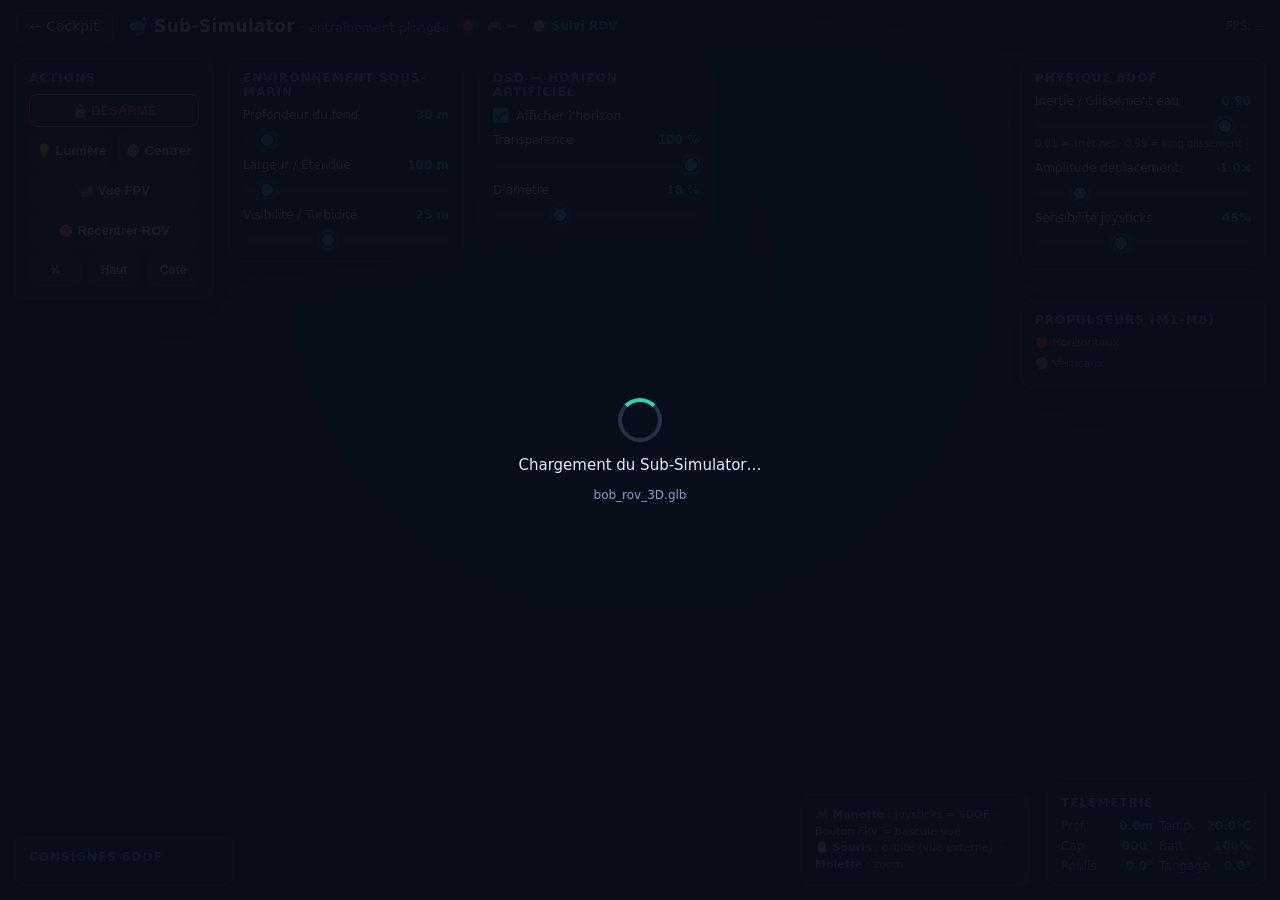
==== frontend/simulator3d.html @ 59440c13 "sauvegarde" ====
<!DOCTYPE html>
<html lang="fr">
<head>
    <meta charset="UTF-8">
    <meta name="viewport" content="width=device-width, initial-scale=1.0">
    <title>BOB-ROV · Sub-Simulator</title>
    <link rel="icon" href="data:image/svg+xml,<svg xmlns='http://www.w3.org/2000/svg' viewBox='0 0 100 100'><text y='.9em' font-size='90'>🤿</text></svg>">
    <link rel="stylesheet" href="css/simulator3d.css">
    <!-- Three.js via importmap -->
    <script type="importmap">
    {
        "imports": {
            "three": "https://cdn.jsdelivr.net/npm/three@0.160.0/build/three.module.js",
            "three/addons/": "https://cdn.jsdelivr.net/npm/three@0.160.0/examples/jsm/"
        }
    }
    </script>
</head>
<body>
    <!-- Conteneur Three.js plein écran -->
    <div id="sim-container"></div>

    <!-- Overlay chargement / erreur -->
    <div id="sim-overlay">
        <div class="spinner"></div>
        <div class="msg" id="sim-overlay-msg">Chargement du Sub-Simulator…</div>
        <div class="sub" id="sim-overlay-sub">bob_rov_3D.glb</div>
    </div>

    <!-- Barre supérieure -->
    <div class="sim-topbar">
        <a class="sim-btn-back" href="/">← Cockpit</a>
        <h1>🤿 Sub-Simulator <small>· entraînement plongée</small></h1>
        <span class="ws-dot" id="sim-ws-dot" title="WebSocket télémétrie"></span>
        <span class="gp-badge" id="sim-gp-badge" title="État manette">🎮 —</span>
        <span class="gp-badge" id="sim-follow-badge" title="Mode caméra extérieure" style="color:#35d0ba">🎯 Suivi ROV</span>
        <span class="fps-badge" id="sim-fps">FPS: --</span>
    </div>

    <!-- Canvas OSD (horizon, télémétrie, propulseurs) superposé à la scène 3D -->
    <canvas id="sim-osd-canvas"></canvas>

    <!-- Panneau actions (armement, vues, lumière, reset) -->
    <div class="panel" id="sim-actions-panel">
        <h2>Actions</h2>
        <div class="act-grid">
            <button class="act-btn" id="sim-btn-arm" title="Armer / Désarmer">🔒 DÉSARMÉ</button>
            <button class="act-btn half" id="sim-btn-light" title="Éclairage ON/OFF">💡 Lumière</button>
            <button class="act-btn half" id="sim-btn-reset" title="Replacer le ROV au centre">🎯 Centrer</button>
            <button class="act-btn" id="sim-btn-fpv" title="Basculer vue externe / FPV">📹 Vue FPV</button>
            <button class="act-btn" id="sim-btn-recenter" title="Recentrer caméra sur le ROV (R)">🎯 Recentrer ROV</button>
            <button class="act-btn third" id="sim-btn-view-34">¾</button>
            <button class="act-btn third" id="sim-btn-view-top">Haut</button>
            <button class="act-btn third" id="sim-btn-view-side">Côté</button>
        </div>
    </div>

    <!-- Panneau physique (inertie, gain, sensibilité) -->
    <div class="panel" id="sim-phys-panel">
        <h2>Physique 6DOF</h2>
        <div class="phys-row">
            <div class="phys-head">
                <label for="sim-inertia">Inertie / Glissement eau</label>
                <span class="phys-val" id="sim-inertia-val">0.90</span>
            </div>
            <input type="range" class="phys-slider" id="sim-inertia" min="0.01" max="0.99" step="0.01" value="0.90">
            <div class="phys-sub">0.01 = arrêt net · 0.99 = long glissement</div>
        </div>
        <div class="phys-row">
            <div class="phys-head">
                <label for="sim-gain">Amplitude déplacement</label>
                <span class="phys-val" id="sim-gain-val">1.0×</span>
            </div>
            <input type="range" class="phys-slider" id="sim-gain" min="0.1" max="5" step="0.1" value="1">
        </div>
        <div class="phys-row">
            <div class="phys-head">
                <label for="sim-sens">Sensibilité joysticks</label>
                <span class="phys-val" id="sim-sens-val">45%</span>
            </div>
            <input type="range" class="phys-slider" id="sim-sens" min="0.1" max="1" step="0.05" value="0.45">
        </div>
    </div>

    <!-- Panneau plongée (profondeur, turbidité, étendue) -->
    <div class="panel" id="sim-dive-panel">
        <h2>Environnement sous-marin</h2>
        <div class="phys-row">
            <div class="phys-head">
                <label for="sim-depth">Profondeur du fond</label>
                <span class="phys-val" id="sim-depth-val">30 m</span>
            </div>
            <input type="range" class="phys-slider" id="sim-depth" min="5" max="300" step="1" value="30">
        </div>
        <div class="phys-row">
            <div class="phys-head">
                <label for="sim-extent">Largeur / Étendue</label>
                <span class="phys-val" id="sim-extent-val">100 m</span>
            </div>
            <input type="range" class="phys-slider" id="sim-extent" min="20" max="1000" step="5" value="100">
        </div>
        <div class="phys-row">
            <div class="phys-head">
                <label for="sim-visibility">Visibilité / Turbidité</label>
                <span class="phys-val" id="sim-visibility-val">25 m</span>
            </div>
            <input type="range" class="phys-slider" id="sim-visibility" min="1" max="60" step="1" value="25">
        </div>
    </div>

    <!-- Panneau OSD (horizon artificiel) -->
    <div class="panel" id="sim-osd-panel">
        <h2>OSD — Horizon artificiel</h2>
        <label class="chk-row">
            <input type="checkbox" id="sim-osd-horizon-visible" checked> Afficher l'horizon
        </label>
        <div class="phys-row">
            <div class="phys-head">
                <label for="sim-osd-horizon-opacity">Transparence</label>
                <span class="phys-val" id="sim-osd-horizon-opacity-val">100 %</span>
            </div>
            <input type="range" class="phys-slider" id="sim-osd-horizon-opacity" min="0" max="100" step="1" value="100">
        </div>
        <div class="phys-row">
            <div class="phys-head">
                <label for="sim-osd-horizon-diameter">Diamètre</label>
                <span class="phys-val" id="sim-osd-horizon-diameter-val">18 %</span>
            </div>
            <input type="range" class="phys-slider" id="sim-osd-horizon-diameter" min="8" max="40" step="1" value="18">
        </div>
    </div>

    <!-- Panneau propulseurs M1-M8 -->
    <div class="panel" id="sim-motors-panel">
        <h2>Propulseurs (M1–M8)</h2>
        <div class="m-group-title">🔴 Horizontaux</div>
        <div id="sim-motors-h"></div>
        <div class="m-group-title">🟢 Verticaux</div>
        <div id="sim-motors-v"></div>
    </div>

    <!-- Panneau consignes 6DOF -->
    <div class="panel" id="sim-dof-panel">
        <h2>Consignes 6DOF</h2>
        <div id="sim-dof-rows"></div>
    </div>

    <!-- Panneau télémétrie simulée -->
    <div class="panel" id="sim-telemetry-panel">
        <h2>Télémétrie</h2>
        <div class="tq-grid">
            <div class="tq-item"><span class="tq-label">Prof.</span><span class="tq-value" id="stq-depth">0.0m</span></div>
            <div class="tq-item"><span class="tq-label">Temp.</span><span class="tq-value" id="stq-temp">20.0°C</span></div>
            <div class="tq-item"><span class="tq-label">Cap</span><span class="tq-value" id="stq-heading">000°</span></div>
            <div class="tq-item"><span class="tq-label">Batt.</span><span class="tq-value" id="stq-battery">100%</span></div>
            <div class="tq-item"><span class="tq-label">Roulis</span><span class="tq-value" id="stq-roll">0.0°</span></div>
            <div class="tq-item"><span class="tq-label">Tangage</span><span class="tq-value" id="stq-pitch">0.0°</span></div>
        </div>
    </div>

    <!-- Aide contrôles -->
    <div class="panel" id="sim-help">
        🎮 <b>Manette</b> : joysticks = 6DOF &nbsp;·&nbsp; Bouton FPV = bascule vue<br>
        🖱️ <b>Souris</b> : orbite (vue externe) &nbsp;·&nbsp; <b>Molette</b> : zoom
    </div>

    <script type="module" src="/js/simulator3d.js"></script>
</body>
</html>
---- frontend/css/simulator3d.css ----
/* ============================================================================
 * BOB-ROV · Sub-Simulator — Styles dédiés
 * Reprend l'apparence du Visualiseur 3D (mapping3d) + overlay OSD cockpit
 * ========================================================================== */

:root {
    --bg: #0b1020;
    --panel: rgba(16, 24, 42, 0.82);
    --border: #24304d;
    --text: #e6ecff;
    --muted: #8aa0c8;
    --accent: #35d0ba;
    --accent-red: #ff5a6a;
}
* { margin: 0; padding: 0; box-sizing: border-box; }
html, body { height: 100%; overflow: hidden; }
body {
    background: radial-gradient(circle at 50% 30%, #16203c 0%, var(--bg) 70%);
    color: var(--text);
    font-family: system-ui, -apple-system, "Segoe UI", Roboto, sans-serif;
}
#sim-container { position: fixed; inset: 0; z-index: 0; }
canvas { display: block; }

/* === BARRE SUPÉRIEURE === */
.sim-topbar {
    position: fixed; top: 0; left: 0; right: 0; z-index: 10;
    display: flex; align-items: center; gap: 14px;
    padding: 10px 16px;
    background: linear-gradient(180deg, rgba(11,16,32,0.9), transparent);
}
.sim-topbar h1 { font-size: 17px; font-weight: 600; letter-spacing: 0.3px; }
.sim-topbar h1 small { color: var(--muted); font-weight: 400; font-size: 12px; }
.sim-btn-back {
    background: var(--panel); color: var(--text); border: 1px solid var(--border);
    border-radius: 8px; padding: 7px 13px; cursor: pointer; font-size: 14px;
    text-decoration: none; transition: background 0.15s, border-color 0.15s;
}
.sim-btn-back:hover { background: #1c2740; border-color: var(--accent); }
.ws-dot {
    width: 10px; height: 10px; border-radius: 50%; background: var(--accent-red);
    box-shadow: 0 0 8px var(--accent-red); transition: background 0.2s;
}
.ws-dot.connected { background: var(--accent); box-shadow: 0 0 8px var(--accent); }
.gp-badge { font-size: 12px; color: var(--muted); font-weight: 600; white-space: nowrap; }
.fps-badge { font-size: 12px; color: var(--muted); font-variant-numeric: tabular-nums; margin-left: auto; }

/* === CANVAS OSD (superposé à la scène 3D, non interactif) === */
#sim-osd-canvas {
    position: fixed; inset: 0; z-index: 5;
    pointer-events: none;
}

/* === PANNEAUX FLOTTANTS === */
.panel {
    position: fixed; z-index: 10;
    background: var(--panel); border: 1px solid var(--border);
    border-radius: 12px; padding: 12px 14px;
    backdrop-filter: blur(8px);
    box-shadow: 0 8px 30px rgba(0,0,0,0.35);
}
.panel h2 {
    font-size: 12px; text-transform: uppercase; letter-spacing: 1px;
    color: var(--muted); margin-bottom: 9px; font-weight: 600;
}
.panel-head {
    display: flex; align-items: center; justify-content: space-between; gap: 8px;
    margin-bottom: 9px; cursor: grab; user-select: none; touch-action: none;
}
.panel-head:active { cursor: grabbing; }
.panel-head h2 { margin-bottom: 0; }
.panel-toggle {
    background: #1a2138; color: var(--muted); border: 1px solid var(--border);
    border-radius: 6px; width: 24px; height: 20px; padding: 0; line-height: 1;
    font-size: 9px; cursor: pointer; flex-shrink: 0;
}
.panel-toggle:hover { color: var(--accent); border-color: var(--accent); }
.panel.collapsed .panel-body { display: none; }
.panel.collapsed .panel-head { margin-bottom: 0; }
.panel.dragging { opacity: 0.92; box-shadow: 0 14px 44px rgba(0,0,0,0.6); transition: none; }

/* Positions par défaut des panneaux */
#sim-actions-panel { top: 58px; left: 14px; width: 200px; }
#sim-phys-panel { top: 58px; right: 14px; width: 246px; }
#sim-dive-panel { top: 58px; left: 228px; width: 236px; }
#sim-osd-panel { top: 58px; left: 478px; width: 236px; }
#sim-motors-panel { top: 300px; right: 14px; width: 246px; }
#sim-dof-panel { bottom: 14px; left: 14px; width: 220px; }
#sim-telemetry-panel { bottom: 14px; right: 14px; width: 220px; }
#sim-help { bottom: 14px; right: 250px; font-size: 11px; color: var(--muted); max-width: 230px; line-height: 1.5; }

/* === SLIDERS & CONTRÔLES === */
.phys-row { margin-bottom: 11px; }
.phys-row:last-child { margin-bottom: 2px; }
.phys-head { display: flex; justify-content: space-between; align-items: baseline; margin-bottom: 6px; }
.phys-head label { font-size: 12px; color: var(--text); }
.phys-val { font-size: 12px; color: var(--accent); font-weight: 600; font-variant-numeric: tabular-nums; }
.phys-sub { font-size: 10px; color: var(--muted); margin-top: 4px; line-height: 1.3; }
input[type=range].phys-slider {
    -webkit-appearance: none; appearance: none; width: 100%; height: 6px;
    border-radius: 3px; background: #1a2138; outline: none; cursor: pointer;
}
input[type=range].phys-slider::-webkit-slider-thumb {
    -webkit-appearance: none; appearance: none; width: 16px; height: 16px;
    border-radius: 50%; background: var(--accent); border: 2px solid #0b1020;
    box-shadow: 0 0 6px var(--accent);
}
input[type=range].phys-slider::-moz-range-thumb {
    width: 16px; height: 16px; border-radius: 50%; background: var(--accent);
    border: 2px solid #0b1020; box-shadow: 0 0 6px var(--accent);
}
.chk-row {
    display: flex; align-items: center; gap: 8px; font-size: 12.5px;
    cursor: pointer; user-select: none; margin-bottom: 10px;
}
.chk-row input[type=checkbox] { accent-color: var(--accent); width: 15px; height: 15px; cursor: pointer; }

/* === BOUTONS D'ACTION === */
.act-grid { display: grid; grid-template-columns: repeat(6, 1fr); gap: 7px; }
.act-btn {
    grid-column: span 6;
    background: #1a2138; color: var(--text); border: 1px solid var(--border);
    border-radius: 8px; padding: 8px 6px; cursor: pointer; font-size: 13px;
    font-weight: 600; text-align: center; user-select: none; white-space: nowrap;
    transition: background 0.12s, border-color 0.12s, transform 0.05s;
}
.act-btn.half { grid-column: span 3; }
.act-btn.third { grid-column: span 2; font-size: 12px; }
.act-btn:hover { border-color: var(--accent); }
.act-btn:active { transform: scale(0.95); background: #223052; }
.act-btn.active {
    border-color: var(--accent); color: var(--accent);
    background: #14253f; box-shadow: 0 0 8px rgba(53,208,186,0.35);
}
#sim-btn-arm { border-color: var(--accent-red); color: var(--accent-red); }
#sim-btn-arm.armed {
    border-color: var(--accent); color: #0b1020; background: var(--accent);
    box-shadow: 0 0 12px rgba(53,208,186,0.55);
}

/* === MOTEURS (barres de puissance) === */
.m-group-title { font-size: 11px; color: var(--muted); margin: 8px 0 5px; }
.m-group-title:first-of-type { margin-top: 0; }
.m-row { display: grid; grid-template-columns: 14px 84px 1fr 40px; align-items: center; gap: 7px; margin-bottom: 5px; }
.m-swatch { width: 11px; height: 11px; border-radius: 50%; }
.m-swatch.h { background: #ff5a6a; box-shadow: 0 0 6px #ff5a6a; }
.m-swatch.v { background: #35d0ba; box-shadow: 0 0 6px #35d0ba; }
.m-name { font-size: 12px; white-space: nowrap; }
.m-bar { height: 8px; background: #1a2138; border-radius: 4px; overflow: hidden; }
.m-bar-fill { height: 100%; width: 0%; border-radius: 4px; transition: width 0.1s linear; }
.m-pct { font-size: 11px; text-align: right; color: var(--muted); font-variant-numeric: tabular-nums; }

/* === CONSIGNES 6DOF === */
.dof-row { display: grid; grid-template-columns: 58px 1fr 46px; align-items: center; gap: 8px; margin-bottom: 5px; }
.dof-label { font-size: 12px; color: var(--muted); }
.dof-track { position: relative; height: 8px; background: #1a2138; border-radius: 4px; }
.dof-track::before { content: ''; position: absolute; left: 50%; top: -2px; bottom: -2px; width: 1px; background: #35405f; }
.dof-fill { position: absolute; top: 0; height: 100%; background: var(--accent); border-radius: 4px; }
.dof-val { font-size: 11px; text-align: right; font-variant-numeric: tabular-nums; }

/* === TÉLÉMETRIE === */
.tq-grid { display: grid; grid-template-columns: 1fr 1fr; gap: 6px; }
.tq-item { display: flex; justify-content: space-between; font-size: 12px; }
.tq-label { color: var(--muted); }
.tq-value { color: var(--accent); font-weight: 600; font-variant-numeric: tabular-nums; }

/* === OVERLAY CHARGEMENT === */
#sim-overlay {
    position: fixed; inset: 0; z-index: 50; display: flex; flex-direction: column;
    align-items: center; justify-content: center; gap: 14px; text-align: center;
    background: rgba(8,12,24,0.92); padding: 24px;
}
#sim-overlay.hidden { display: none; }
.spinner {
    width: 44px; height: 44px; border: 4px solid #24304d; border-top-color: var(--accent);
    border-radius: 50%; animation: spin 0.9s linear infinite;
}
@keyframes spin { to { transform: rotate(360deg); } }
#sim-overlay .msg { font-size: 15px; }
#sim-overlay .sub { font-size: 12px; color: var(--muted); }
#sim-overlay.error .spinner { display: none; }
#sim-overlay.error .msg { color: var(--accent-red); }
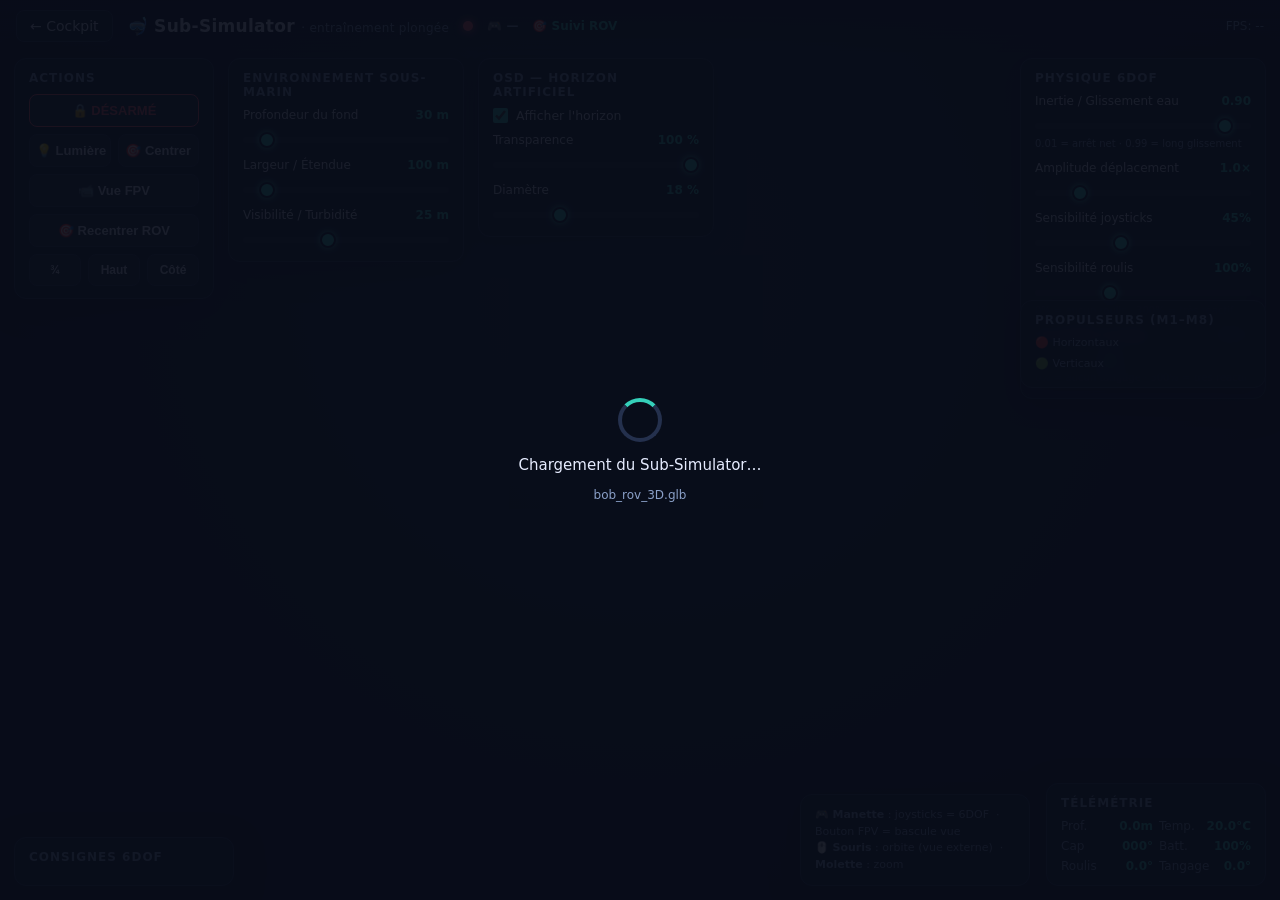
==== commit 3d41c978: "Sauvegarde travail Sub-Simulator VISU3D" ====
--- a/frontend/simulator3d.html
+++ b/frontend/simulator3d.html
@@ -79,6 +79,22 @@
                 <span class="phys-val" id="sim-sens-val">45%</span>
             </div>
             <input type="range" class="phys-slider" id="sim-sens" min="0.1" max="1" step="0.05" value="0.45">
+        </div>
+        <div class="phys-row">
+            <div class="phys-head">
+                <label for="sim-roll-sens">Sensibilité roulis</label>
+                <span class="phys-val" id="sim-roll-sens-val">100%</span>
+            </div>
+            <input type="range" class="phys-slider" id="sim-roll-sens" min="0" max="3" step="0.05" value="1">
+            <div class="phys-sub">0% = aucun roulis · 300% = très réactif</div>
+        </div>
+        <div class="phys-row">
+            <div class="phys-head">
+                <label for="sim-pitch-sens">Sensibilité tangage</label>
+                <span class="phys-val" id="sim-pitch-sens-val">100%</span>
+            </div>
+            <input type="range" class="phys-slider" id="sim-pitch-sens" min="0" max="3" step="0.05" value="1">
+            <div class="phys-sub">0% = aucun tangage · 300% = très réactif</div>
         </div>
     </div>
 
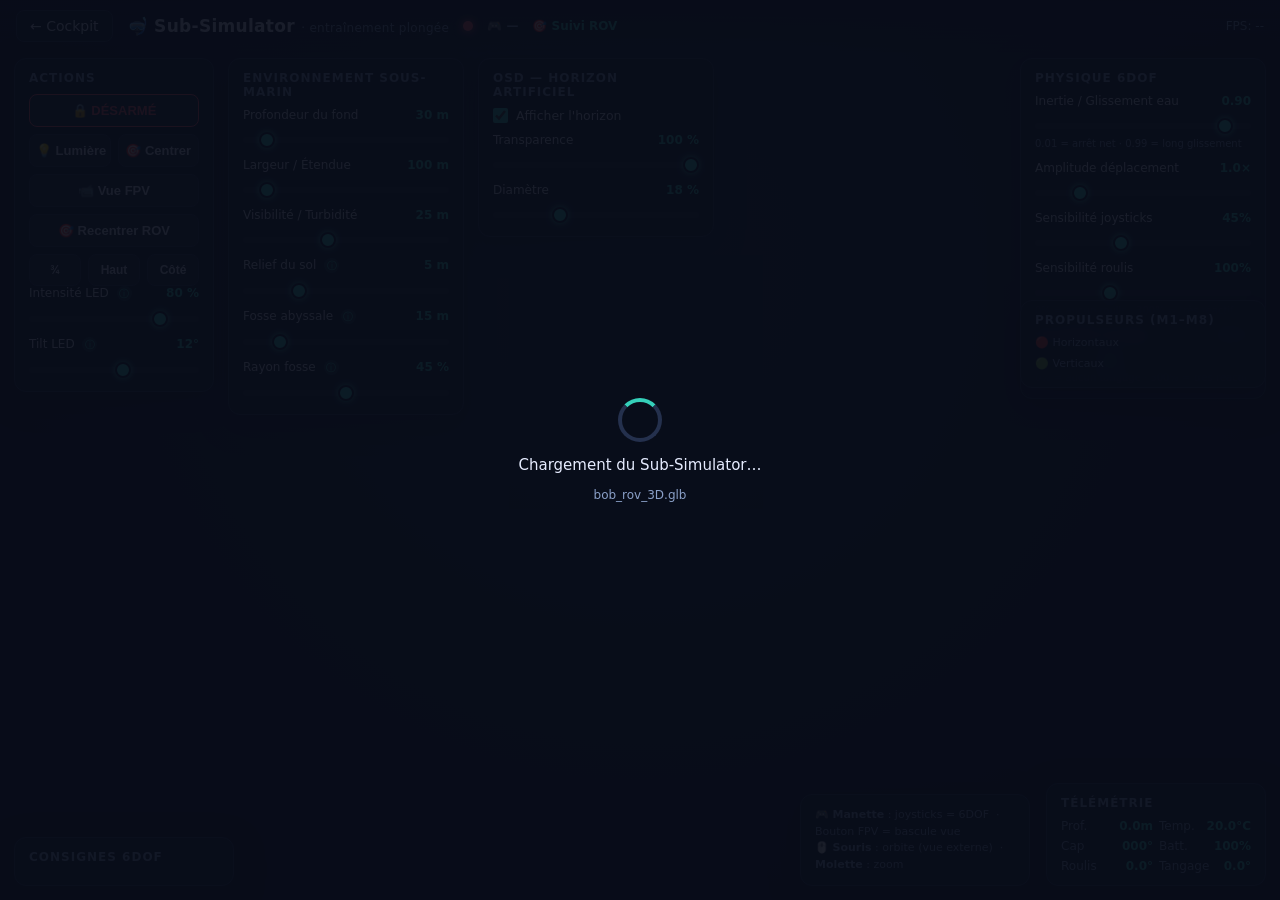
==== commit 5402f7d3: "Sauvegarde V3 stable avant travail sur la surface2" ====
--- a/frontend/simulator3d.html
+++ b/frontend/simulator3d.html
@@ -53,6 +53,21 @@
             <button class="act-btn third" id="sim-btn-view-top">Haut</button>
             <button class="act-btn third" id="sim-btn-view-side">Côté</button>
         </div>
+        <!-- Réglages projecteurs LED -->
+        <div class="phys-row" id="sim-led-intensity-row">
+            <div class="phys-head">
+                <label for="sim-led-intensity">Intensité LED <span class="s3d-info" tabindex="0" data-tip="Puissance des projecteurs LED (0 à 100%)">ⓘ</span></label>
+                <span class="phys-val" id="sim-led-intensity-val">80 %</span>
+            </div>
+            <input type="range" class="phys-slider" id="sim-led-intensity" min="0" max="100" step="1" value="80">
+        </div>
+        <div class="phys-row" id="sim-led-tilt-row">
+            <div class="phys-head">
+                <label for="sim-led-tilt">Tilt LED <span class="s3d-info" tabindex="0" data-tip="Inclinaison des faisceaux LED : positif = piqué vers le fond, négatif = relevé vers la surface">ⓘ</span></label>
+                <span class="phys-val" id="sim-led-tilt-val">12°</span>
+            </div>
+            <input type="range" class="phys-slider" id="sim-led-tilt" min="-30" max="45" step="1" value="12">
+        </div>
     </div>
 
     <!-- Panneau physique (inertie, gain, sensibilité) -->
@@ -121,6 +136,27 @@
                 <span class="phys-val" id="sim-visibility-val">25 m</span>
             </div>
             <input type="range" class="phys-slider" id="sim-visibility" min="1" max="60" step="1" value="25">
+        </div>
+        <div class="phys-row">
+            <div class="phys-head">
+                <label for="sim-relief">Relief du sol <span class="s3d-info" data-tip="Hauteur des formations rocheuses (stalactites/stalagmites) sur le plateau corallien" tabindex="0">ⓘ</span></label>
+                <span class="phys-val" id="sim-relief-val">5 m</span>
+            </div>
+            <input type="range" class="phys-slider" id="sim-relief" min="0" max="20" step="0.5" value="5">
+        </div>
+        <div class="phys-row">
+            <div class="phys-head">
+                <label for="sim-abyss-depth">Fosse abyssale <span class="s3d-info" data-tip="Profondeur de la fosse sous le plateau corallien (tombant central)" tabindex="0">ⓘ</span></label>
+                <span class="phys-val" id="sim-abyss-depth-val">15 m</span>
+            </div>
+            <input type="range" class="phys-slider" id="sim-abyss-depth" min="0" max="100" step="1" value="15">
+        </div>
+        <div class="phys-row">
+            <div class="phys-head">
+                <label for="sim-abyss-radius">Rayon fosse <span class="s3d-info" data-tip="Rayon de la fosse en pourcentage de la largeur du bassin" tabindex="0">ⓘ</span></label>
+                <span class="phys-val" id="sim-abyss-radius-val">45 %</span>
+            </div>
+            <input type="range" class="phys-slider" id="sim-abyss-radius" min="10" max="80" step="1" value="45">
         </div>
     </div>
 
--- a/frontend/css/simulator3d.css
+++ b/frontend/css/simulator3d.css
@@ -13,6 +13,69 @@
     --accent-red: #ff5a6a;
 }
 * { margin: 0; padding: 0; box-sizing: border-box; }
+
+/* Tooltip ⓘ (même style que scene3d.css) */
+.s3d-info {
+    display: inline-block;
+    position: relative;
+    font-size: 0.65rem;
+    width: 15px;
+    height: 15px;
+    line-height: 15px;
+    text-align: center;
+    border-radius: 50%;
+    background: rgba(53, 208, 186, 0.18);
+    color: #35d0ba;
+    cursor: help;
+    vertical-align: middle;
+    margin-left: 4px;
+    font-style: normal;
+    user-select: none;
+    outline: none;
+}
+.s3d-info:hover, .s3d-info:focus { background: rgba(53, 208, 186, 0.4); color: #fff; }
+.s3d-info::after {
+    content: attr(data-tip);
+    position: absolute;
+    bottom: calc(100% + 8px);
+    left: 50%;
+    transform: translateX(-50%);
+    background: #162040;
+    color: #c9ddf8;
+    border: 1px solid #35d0ba;
+    border-radius: 6px;
+    padding: 7px 12px;
+    font-size: 0.74rem;
+    font-weight: 400;
+    line-height: 1.4;
+    white-space: normal;
+    width: max-content;
+    max-width: 220px;
+    pointer-events: none;
+    opacity: 0;
+    visibility: hidden;
+    transition: opacity 0.18s ease, visibility 0.18s ease;
+    z-index: 9999;
+    box-shadow: 0 4px 16px rgba(0,0,0,0.5);
+}
+.s3d-info::before {
+    content: '';
+    position: absolute;
+    bottom: calc(100% + 2px);
+    left: 50%;
+    transform: translateX(-50%);
+    border: 5px solid transparent;
+    border-top-color: #35d0ba;
+    opacity: 0;
+    visibility: hidden;
+    transition: opacity 0.18s ease, visibility 0.18s ease;
+    z-index: 9999;
+}
+.s3d-info:hover::after, .s3d-info:hover::before,
+.s3d-info:focus::after, .s3d-info:focus::before {
+    opacity: 1;
+    visibility: visible;
+}
 html, body { height: 100%; overflow: hidden; }
 body {
     background: radial-gradient(circle at 50% 30%, #16203c 0%, var(--bg) 70%);
@@ -137,6 +200,9 @@
     border-color: var(--accent); color: #0b1020; background: var(--accent);
     box-shadow: 0 0 12px rgba(53,208,186,0.55);
 }
+
+/* Sliders LED désactivés quand lumières éteintes */
+.phys-row.disabled { opacity: 0.35; pointer-events: none; }
 
 /* === MOTEURS (barres de puissance) === */
 .m-group-title { font-size: 11px; color: var(--muted); margin: 8px 0 5px; }
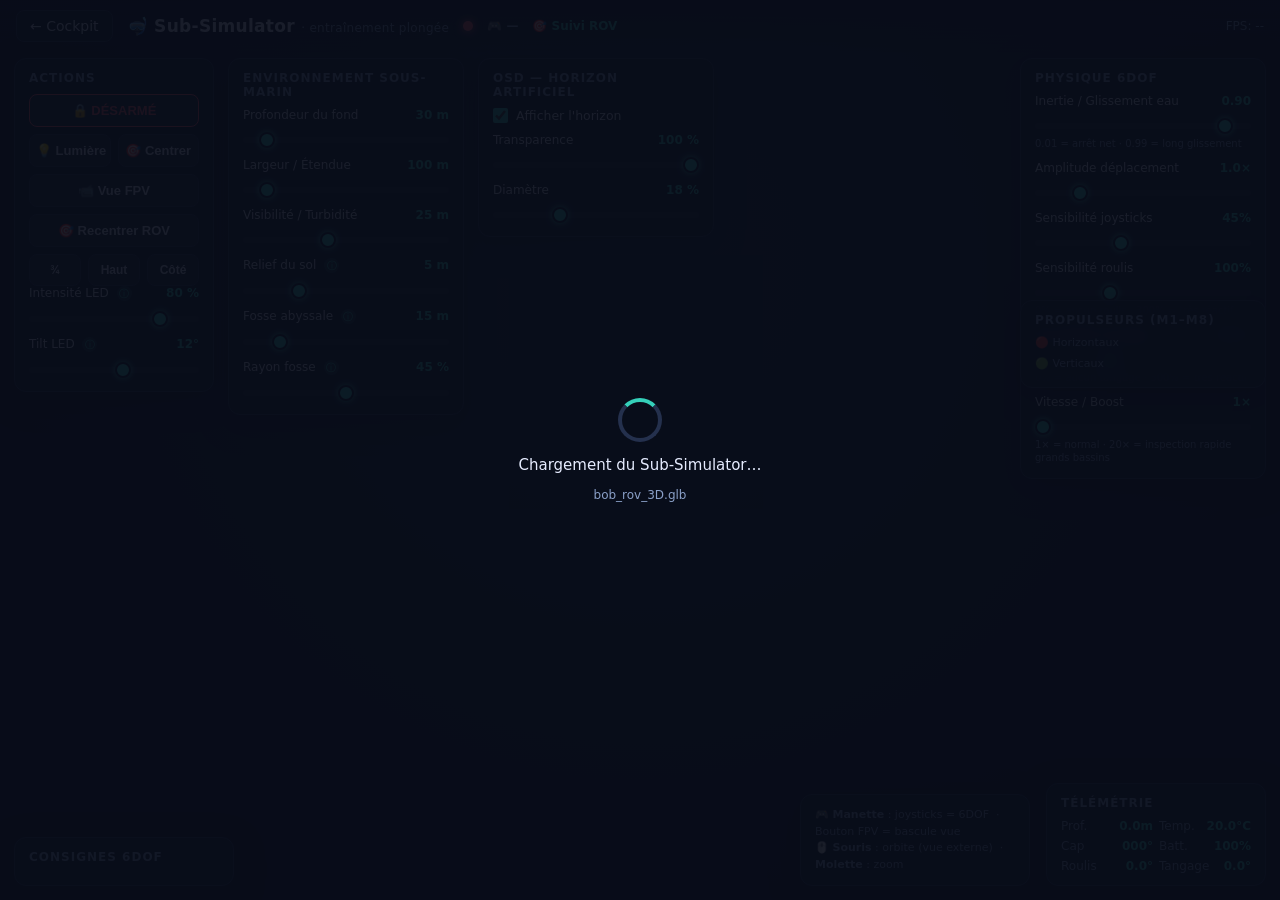
==== commit 21d6bc69: "V4: Simplification du terrain Three.js, restauration du décor sous-marin et gestion propre de la fau" ====
--- a/frontend/simulator3d.html
+++ b/frontend/simulator3d.html
@@ -111,6 +111,14 @@
             <input type="range" class="phys-slider" id="sim-pitch-sens" min="0" max="3" step="0.05" value="1">
             <div class="phys-sub">0% = aucun tangage · 300% = très réactif</div>
         </div>
+        <div class="phys-row">
+            <div class="phys-head">
+                <label for="sim-speed-boost">Vitesse / Boost</label>
+                <span class="phys-val" id="sim-speed-boost-val">1×</span>
+            </div>
+            <input type="range" class="phys-slider" id="sim-speed-boost" min="1" max="20" step="1" value="1">
+            <div class="phys-sub">1× = normal · 20× = inspection rapide grands bassins</div>
+        </div>
     </div>
 
     <!-- Panneau plongée (profondeur, turbidité, étendue) -->
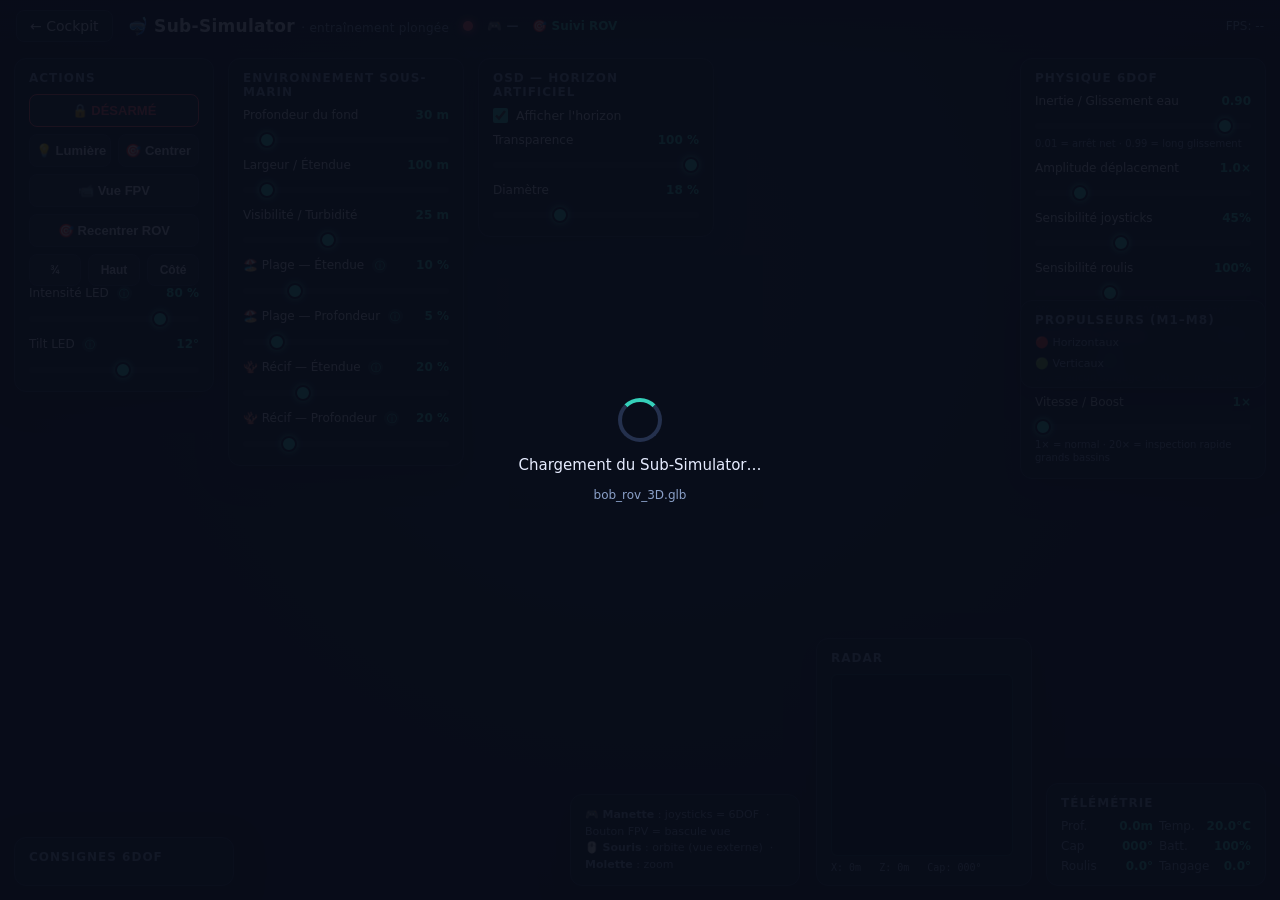
==== commit 97ae00e1: "chore: Sauvegarde avant création de la branche thème menu" ====
--- a/frontend/simulator3d.html
+++ b/frontend/simulator3d.html
@@ -147,24 +147,31 @@
         </div>
         <div class="phys-row">
             <div class="phys-head">
-                <label for="sim-relief">Relief du sol <span class="s3d-info" data-tip="Hauteur des formations rocheuses (stalactites/stalagmites) sur le plateau corallien" tabindex="0">ⓘ</span></label>
-                <span class="phys-val" id="sim-relief-val">5 m</span>
-            </div>
-            <input type="range" class="phys-slider" id="sim-relief" min="0" max="20" step="0.5" value="5">
-        </div>
-        <div class="phys-row">
-            <div class="phys-head">
-                <label for="sim-abyss-depth">Fosse abyssale <span class="s3d-info" data-tip="Profondeur de la fosse sous le plateau corallien (tombant central)" tabindex="0">ⓘ</span></label>
-                <span class="phys-val" id="sim-abyss-depth-val">15 m</span>
-            </div>
-            <input type="range" class="phys-slider" id="sim-abyss-depth" min="0" max="100" step="1" value="15">
-        </div>
-        <div class="phys-row">
-            <div class="phys-head">
-                <label for="sim-abyss-radius">Rayon fosse <span class="s3d-info" data-tip="Rayon de la fosse en pourcentage de la largeur du bassin" tabindex="0">ⓘ</span></label>
-                <span class="phys-val" id="sim-abyss-radius-val">45 %</span>
-            </div>
-            <input type="range" class="phys-slider" id="sim-abyss-radius" min="10" max="80" step="1" value="45">
+                <label for="sim-beach-extent">🏖️ Plage — Étendue <span class="s3d-info" data-tip="Largeur de la plage en % de la largeur du bassin" tabindex="0">ⓘ</span></label>
+                <span class="phys-val" id="sim-beach-extent-val">10 %</span>
+            </div>
+            <input type="range" class="phys-slider" id="sim-beach-extent" min="1" max="40" step="1" value="10">
+        </div>
+        <div class="phys-row">
+            <div class="phys-head">
+                <label for="sim-beach-depth">🏖️ Plage — Profondeur <span class="s3d-info" data-tip="Profondeur max de la plage en % de la profondeur totale" tabindex="0">ⓘ</span></label>
+                <span class="phys-val" id="sim-beach-depth-val">5 %</span>
+            </div>
+            <input type="range" class="phys-slider" id="sim-beach-depth" min="1" max="30" step="1" value="5">
+        </div>
+        <div class="phys-row">
+            <div class="phys-head">
+                <label for="sim-reef-extent">🪸 Récif — Étendue <span class="s3d-info" data-tip="Largeur du récif en % de la largeur du bassin" tabindex="0">ⓘ</span></label>
+                <span class="phys-val" id="sim-reef-extent-val">20 %</span>
+            </div>
+            <input type="range" class="phys-slider" id="sim-reef-extent" min="5" max="60" step="1" value="20">
+        </div>
+        <div class="phys-row">
+            <div class="phys-head">
+                <label for="sim-reef-depth">🪸 Récif — Profondeur <span class="s3d-info" data-tip="Profondeur max du récif en % de la profondeur totale (cumulée avec la plage)" tabindex="0">ⓘ</span></label>
+                <span class="phys-val" id="sim-reef-depth-val">20 %</span>
+            </div>
+            <input type="range" class="phys-slider" id="sim-reef-depth" min="5" max="80" step="1" value="20">
         </div>
     </div>
 
@@ -224,6 +231,13 @@
         🖱️ <b>Souris</b> : orbite (vue externe) &nbsp;·&nbsp; <b>Molette</b> : zoom
     </div>
 
+    <!-- Mini-radar 2D -->
+    <div class="panel" id="sim-radar-panel">
+        <h2>Radar</h2>
+        <canvas id="sim-radar-canvas" width="180" height="180"></canvas>
+        <div id="sim-radar-info">X: 0m &nbsp; Z: 0m &nbsp; Cap: 000°</div>
+    </div>
+
     <script type="module" src="/js/simulator3d.js"></script>
 </body>
 </html>
--- a/frontend/css/simulator3d.css
+++ b/frontend/css/simulator3d.css
@@ -150,7 +150,23 @@
 #sim-motors-panel { top: 300px; right: 14px; width: 246px; }
 #sim-dof-panel { bottom: 14px; left: 14px; width: 220px; }
 #sim-telemetry-panel { bottom: 14px; right: 14px; width: 220px; }
-#sim-help { bottom: 14px; right: 250px; font-size: 11px; color: var(--muted); max-width: 230px; line-height: 1.5; }
+#sim-help { bottom: 14px; right: 480px; font-size: 11px; color: var(--muted); max-width: 230px; line-height: 1.5; }
+#sim-radar-panel { bottom: 14px; right: 248px; width: 216px; }
+
+/* Mini-radar canvas & info */
+#sim-radar-canvas {
+    border-radius: 6px;
+    background: #060d1a;
+    border: 1px solid rgba(53, 208, 186, 0.2);
+    display: block;
+    margin-bottom: 6px;
+}
+#sim-radar-info {
+    font-size: 10px;
+    color: var(--muted);
+    font-family: monospace;
+    white-space: nowrap;
+}
 
 /* === SLIDERS & CONTRÔLES === */
 .phys-row { margin-bottom: 11px; }
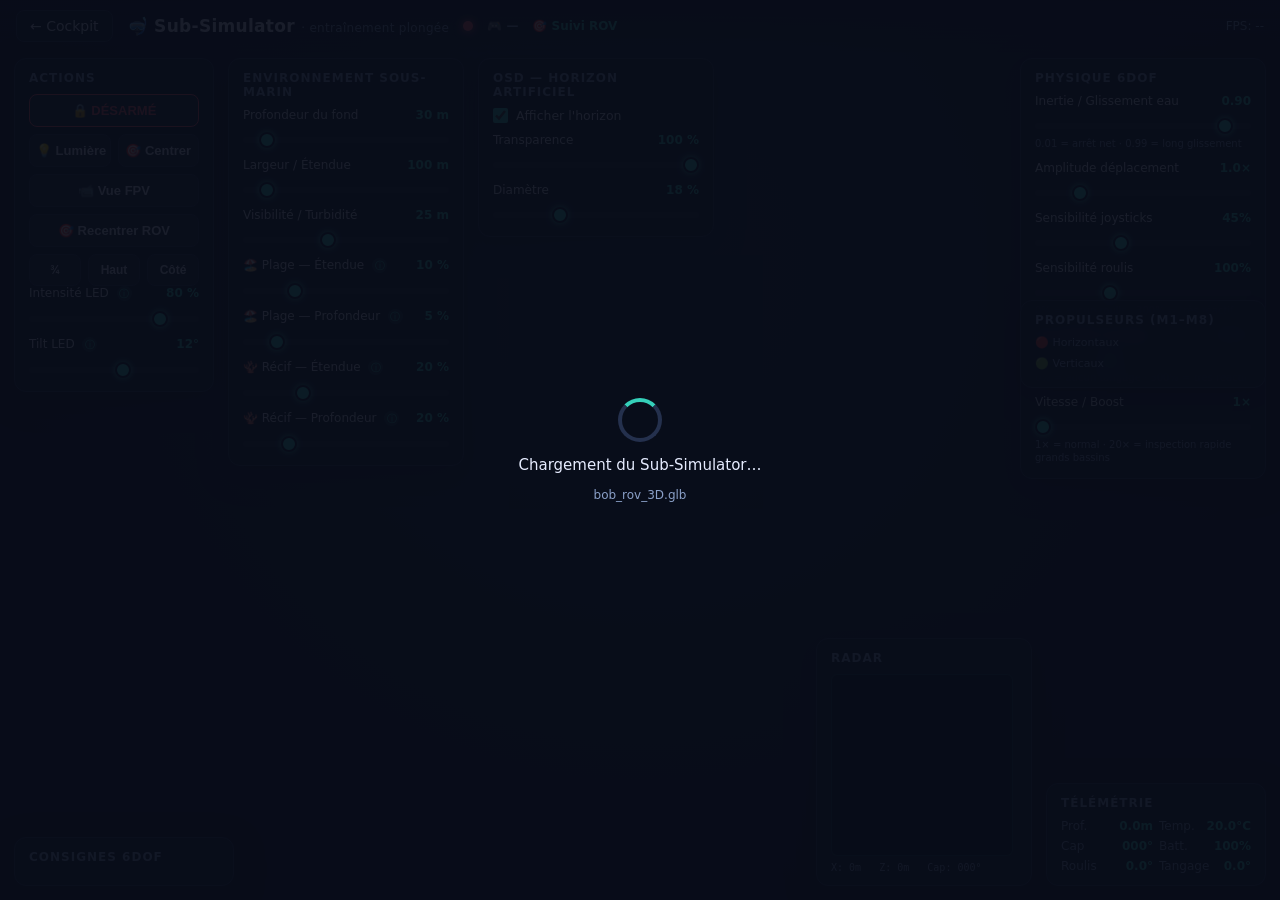
==== commit 2d63729a: "feat: Intégration fond océanique surface2 et ajout modèle tortue" ====
--- a/frontend/simulator3d.html
+++ b/frontend/simulator3d.html
@@ -225,12 +225,6 @@
         </div>
     </div>
 
-    <!-- Aide contrôles -->
-    <div class="panel" id="sim-help">
-        🎮 <b>Manette</b> : joysticks = 6DOF &nbsp;·&nbsp; Bouton FPV = bascule vue<br>
-        🖱️ <b>Souris</b> : orbite (vue externe) &nbsp;·&nbsp; <b>Molette</b> : zoom
-    </div>
-
     <!-- Mini-radar 2D -->
     <div class="panel" id="sim-radar-panel">
         <h2>Radar</h2>
--- a/frontend/css/simulator3d.css
+++ b/frontend/css/simulator3d.css
@@ -150,7 +150,6 @@
 #sim-motors-panel { top: 300px; right: 14px; width: 246px; }
 #sim-dof-panel { bottom: 14px; left: 14px; width: 220px; }
 #sim-telemetry-panel { bottom: 14px; right: 14px; width: 220px; }
-#sim-help { bottom: 14px; right: 480px; font-size: 11px; color: var(--muted); max-width: 230px; line-height: 1.5; }
 #sim-radar-panel { bottom: 14px; right: 248px; width: 216px; }
 
 /* Mini-radar canvas & info */
